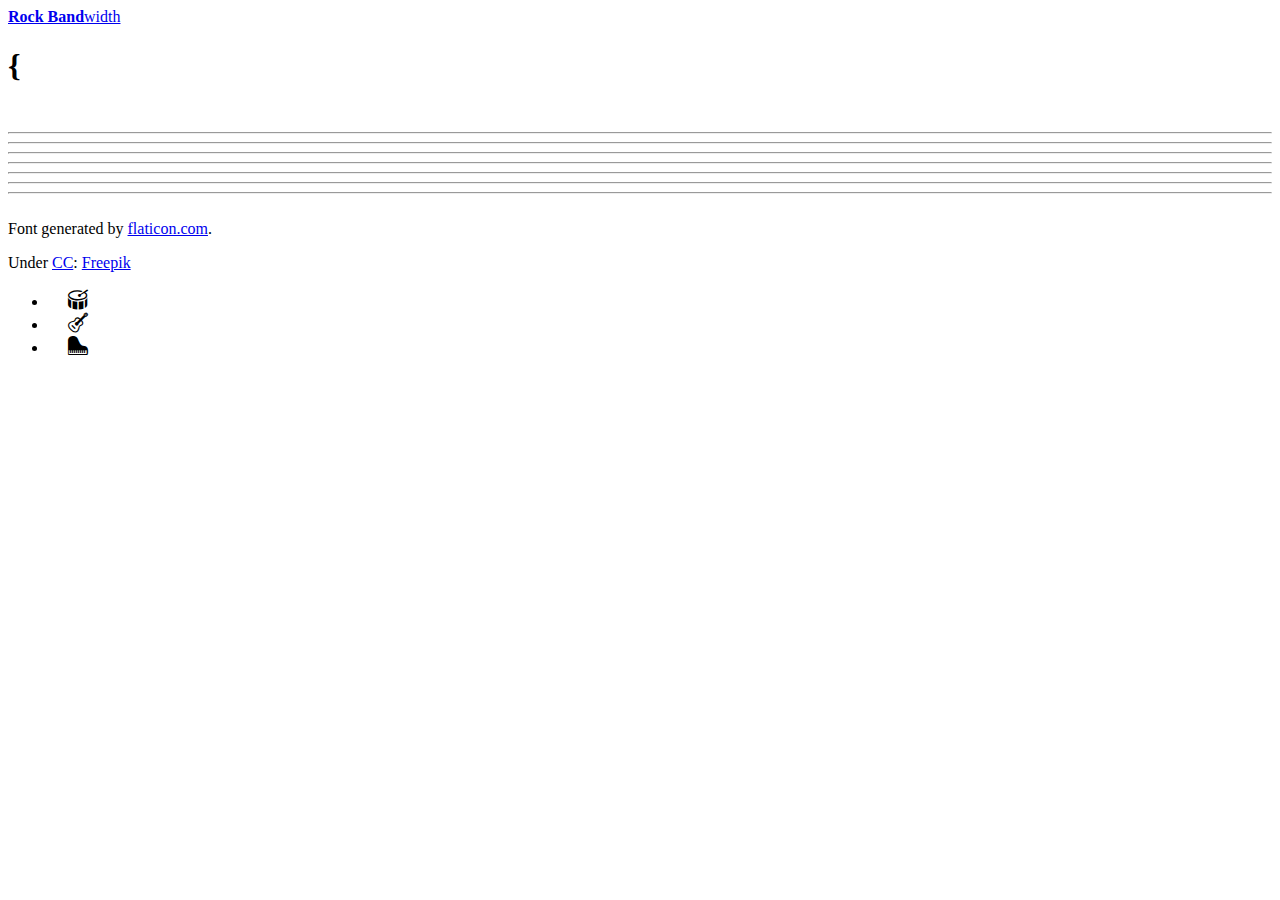
==== play.html @ 40fb5d48 "notes" ====
<!DOCTYPE html>
<html lang="en">
<head>
  <!-- SOUNDS -->
  <audio id= "a" src= "/instruments/piano/notes/a.mp3"></audio>
  <audio id= "a-" src= "/instruments/piano/notes/a-.mp3"></audio>
  <audio id= "b" src= "/instruments/piano/notes/b.mp3"></audio>
  <audio id= "c" src= "/instruments/piano/notes/c.mp3"></audio>
  <audio id= "c-" src= "/instruments/piano/notes/c-.mp3"></audio>
  <audio id= "d" src= "/instruments/piano/notes/d.mp3"></audio>
  <audio id= "d-" src= "/instruments/piano/notes/d-.mp3"></audio>
  <audio id= "e" src= "/instruments/piano/notes/e.mp3"></audio>
  <audio id= "f" src= "/instruments/piano/notes/f.mp3"></audio>
  <audio id= "f-" src= "/instruments/piano/notes/f-.mp3"></audio>
  <audio id= "g" src= "/instruments/piano/notes/g.mp3"></audio>
  <audio id= "g-" src= "/instruments/piano/notes/g-.mp3"></audio>


  <meta http-equiv="Content-Type" content="text/html; charset=UTF-8"/>
  <meta name="viewport" content="width=device-width, initial-scale=1, maximum-scale=1.0"/>
  <title>Starter Template - Materialize</title>

  <!-- CSS  -->
  <link href="https://fonts.googleapis.com/icon?family=Material+Icons" rel="stylesheet">
  <link rel="stylesheet" type="text/css" href="font/flaticon/flaticon.css">
  <link rel="stylesheet" type="text/css" href="css/master.css">
</head>
<body>
  <nav class="light-blue lighten-1" role="navigation">
    <div class="nav-wrapper container"><a id="logo-container" href="#" class="brand-logo"><strong>Rock Band</strong>width</a>

      <!-- navbar button
      <ul class="right hide-on-med-and-down">
        <li><a href="#">Navbar Link</a></li>
      </ul>


      <ul id="nav-mobile" class="side-nav">
        <li><a href="#">Navbar Link</a></li>
      </ul>
      -->

<!--      <a href="#" data-activates="nav-mobile" class="button-collapse"><i class="material-icons">menu</i></a> -->
    </div>
  </nav>

  <div id="sheetmusic">

    <div>
      <h1 id="bracket" class="unselectable">{</h1>
      <!-- <h1 id="bar" class="unselectable">|</h1> -->
    </div>
    <!-- Clef music -->
    <br />
    <hr id = "clef" /> <!-- G#/A♭ A  -->
    <hr id = "clef" /> <!-- A#/B♭ B  -->
    <hr id = "clef" /> <!-- C C#/D♭  -->
    <hr id = "clef" /> <!-- D D#/E♭  -->
    <hr id = "clef" /> <!-- F F#/G♭  -->
    <hr id = "clef" /> <!-- G  -->

    <hr id= "clef" class="unselectable" />

  </div>

  <br  />



  <!-- WHERE THE INSTRUMENT WILL GO -->
  <div id="instrumentstand">
    <div id="instrument">
      <a onClick="createNote(10)">
      <div id="piano" class="unselectable pianoshadow">
        <div id="g" class="note leftkey"></div>
        <div id="af" class="note flat"></div>
        <div id="a" class="note"></div>
        <div id="bf" class="note flat"></div>
        <div id="b" class="note"></div>
        <div id="null" class="note flat null"></div>
        <div id="c" class="note"></div>
        <div id="df" class="note flat"></div>
        <div id="d" class="note"></div>
        <div id="ef" class="note flat"></div>
        <div id="f" class="note"></div>
        <div id="gf" class="note flat"></div>
        <div id="g" class="note rightkey"></div>
      </div>
      </a>
    </div>
  </div>

  <!-- FOOTER -->
  <footer class="page-footer orange" style="margin-top:0">
    <div class="footer-copyright">
      <div class="container">
      Font generated by <a href="http://www.flaticon.com">flaticon.com</a>. <p>Under <a href="http://creativecommons.org/licenses/by/3.0/">CC</a>: <a data-file="music" href="http://www.freepik.com">Freepik</a></p>

      </div>
    </div>
  </footer>


  <!-- FAB -->
    <div class="fixed-action-btn horizontal click-to-toggle" style="bottom: 45px; right: 24px;">
    <a class="btn-floating btn-large red">
      <i class="large mdi-navigation-menu"></i>
    </a>
    <ul>
      <li><a class="btn-floating red"><i class="flaticon-icon-1222"></i></a></li>
      <li><a class="btn-floating yellow darken-1"><i class="flaticon-icon-1341"></i></a></li>
      <li><a class="btn-floating green"><i class="flaticon-icon-26304"></i></a></li>
    </ul>
  </div>



  <!--  Scripts-->
  <script src="https://code.jquery.com/jquery-2.1.1.min.js"></script>
  <script src="js/materialize.js"></script>
  <script src="js/init.js"></script>
  <script src="js/indexCode.js"></script>

  </body>
</html>
---- font/flaticon/flaticon.css ----
/*
  	Flaticon icon font: Flaticon
  	Creation date: 28/02/2016 17:11
  	*/

@font-face {
  font-family: "Flaticon";
  src: url("./Flaticon.eot");
  src: url("./Flaticon.eot?#iefix") format("embedded-opentype"),
       url("./Flaticon.woff") format("woff"),
       url("./Flaticon.ttf") format("truetype"),
       url("./Flaticon.svg#Flaticon") format("svg");
  font-weight: normal;
  font-style: normal;
}

@media screen and (-webkit-min-device-pixel-ratio:0) {
  @font-face {
    font-family: "Flaticon";
    src: url("./Flaticon.svg#Flaticon") format("svg");
  }
}

[class^="flaticon-"]:before, [class*=" flaticon-"]:before,
[class^="flaticon-"]:after, [class*=" flaticon-"]:after {   
  font-family: Flaticon;
        font-size: 20px;
font-style: normal;
margin-left: 20px;
}

.flaticon-icon-1222:before { content: "\f100"; }
.flaticon-icon-1341:before { content: "\f101"; }
.flaticon-icon-26304:before { content: "\f102"; }
.flaticon-music:before { content: "\f103"; }
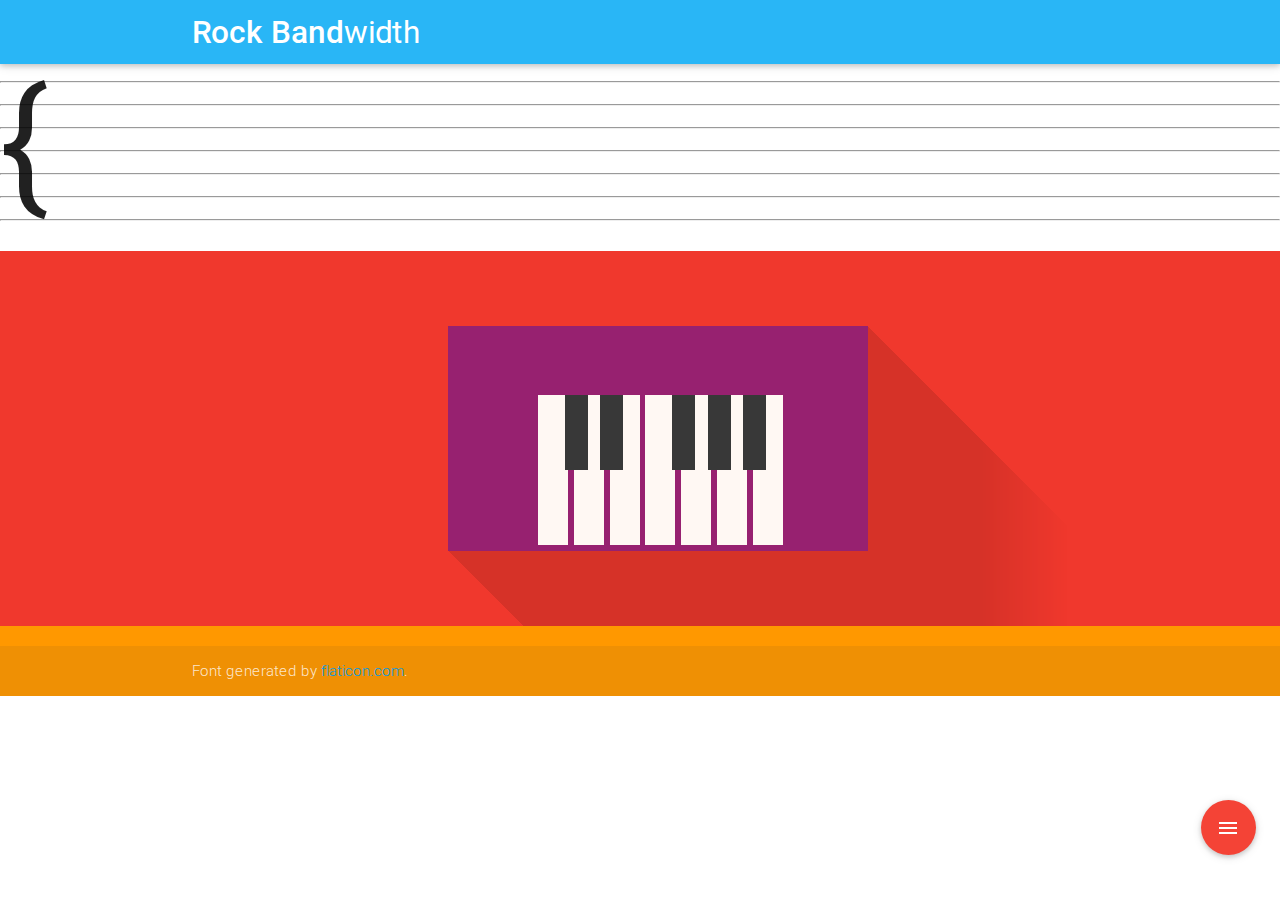
==== commit c6b31b05: "ripple effect to piano keys" ====
--- a/play.html
+++ b/play.html
@@ -2,23 +2,24 @@
 <html lang="en">
 <head>
   <!-- SOUNDS -->
-  <audio id= "a" src= "/instruments/piano/notes/a.mp3"></audio>
-  <audio id= "a-" src= "/instruments/piano/notes/a-.mp3"></audio>
-  <audio id= "b" src= "/instruments/piano/notes/b.mp3"></audio>
-  <audio id= "c" src= "/instruments/piano/notes/c.mp3"></audio>
-  <audio id= "c-" src= "/instruments/piano/notes/c-.mp3"></audio>
-  <audio id= "d" src= "/instruments/piano/notes/d.mp3"></audio>
-  <audio id= "d-" src= "/instruments/piano/notes/d-.mp3"></audio>
-  <audio id= "e" src= "/instruments/piano/notes/e.mp3"></audio>
-  <audio id= "f" src= "/instruments/piano/notes/f.mp3"></audio>
-  <audio id= "f-" src= "/instruments/piano/notes/f-.mp3"></audio>
-  <audio id= "g" src= "/instruments/piano/notes/g.mp3"></audio>
-  <audio id= "g-" src= "/instruments/piano/notes/g-.mp3"></audio>
+  <audio id= "a" src= "./instruments/piano/notes/a.mp3"></audio>
+  <audio id= "a-" src= "./instruments/piano/notes/a-.mp3"></audio>
+  <audio id= "b" src= "./instruments/piano/notes/b.mp3"></audio>
+  <audio id= "c" src= "./instruments/piano/notes/c.mp3"></audio>
+  <audio id= "c-" src= "./instruments/piano/notes/c-.mp3"></audio>
+  <audio id= "d" src= "./instruments/piano/notes/d.mp3"></audio>
+  <audio id= "d-" src= "./instruments/piano/notes/d-.mp3"></audio>
+  <audio id= "e" src= "./instruments/piano/notes/e.mp3"></audio>
+  <audio id= "f" src= "./instruments/piano/notes/f.mp3"></audio>
+  <audio id= "f-" src= "./instruments/piano/notes/f-.mp3"></audio>
+  <audio id= "g" src= "./instruments/piano/notes/g.mp3"></audio>
+  <audio id= "g-" src= "./instruments/piano/notes/g-.mp3"></audio>
 
 
   <meta http-equiv="Content-Type" content="text/html; charset=UTF-8"/>
   <meta name="viewport" content="width=device-width, initial-scale=1, maximum-scale=1.0"/>
   <title>Starter Template - Materialize</title>
+
 
   <!-- CSS  -->
   <link href="https://fonts.googleapis.com/icon?family=Material+Icons" rel="stylesheet">
@@ -52,12 +53,12 @@
     </div>
     <!-- Clef music -->
     <br />
-    <hr id = "clef" /> <!-- G#/A♭ A  -->
-    <hr id = "clef" /> <!-- A#/B♭ B  -->
-    <hr id = "clef" /> <!-- C C#/D♭  -->
-    <hr id = "clef" /> <!-- D D#/E♭  -->
-    <hr id = "clef" /> <!-- F F#/G♭  -->
-    <hr id = "clef" /> <!-- G  -->
+    <hr id = "clefA" class="clef"/> <!-- G#/A♭ A  -->
+    <hr id = "clefF" class="clef"/> <!-- A#/B♭ B  -->
+    <hr id = "clefD" class="clef"/> <!-- C C#/D♭  -->
+    <hr id = "clefB" class="clef"/> <!-- D D#/E♭  -->
+    <hr id = "clefG" class="clef"/> <!-- F F#/G♭  -->
+    <hr id = "clefE" class="clef"/> <!-- G  -->
 
     <hr id= "clef" class="unselectable" />
 
@@ -72,19 +73,19 @@
     <div id="instrument">
       <a onClick="createNote(10)">
       <div id="piano" class="unselectable pianoshadow">
-        <div id="g" class="note leftkey"></div>
-        <div id="af" class="note flat"></div>
-        <div id="a" class="note"></div>
-        <div id="bf" class="note flat"></div>
-        <div id="b" class="note"></div>
+        <div id="g" class="note leftkey waves-effect waves-ripple"></div>
+        <div id="af" class="note flat waves-effect waves-ripple"></div>
+        <div id="a" class="note waves-effect waves-ripple"></div>
+        <div id="bf" class="note flat waves-effect waves-ripple"></div>
+        <div id="b" class="note waves-effect waves-ripple"></div>
         <div id="null" class="note flat null"></div>
-        <div id="c" class="note"></div>
-        <div id="df" class="note flat"></div>
-        <div id="d" class="note"></div>
-        <div id="ef" class="note flat"></div>
-        <div id="f" class="note"></div>
-        <div id="gf" class="note flat"></div>
-        <div id="g" class="note rightkey"></div>
+        <div id="c" class="note waves-effect waves-ripple"></div>
+        <div id="df" class="note flat waves-effect waves-ripple"></div>
+        <div id="d" class="note waves-effect waves-ripple"></div>
+        <div id="ef" class="note flat waves-effect waves-ripple"></div>
+        <div id="f" class="note waves-effect waves-ripple"></div>
+        <div id="gf" class="note flat waves-effect waves-ripple"></div>
+        <div id="g" class="note rightkey waves-effect waves-ripple"></div>
       </div>
       </a>
     </div>
--- a/css/master.css
+++ b/css/master.css
@@ -0,0 +1,8 @@
+@import url("index.css");
+@import url("materialize.css") screen, projection;
+
+@import url("instruments/piano.css");
+
+body {
+
+}
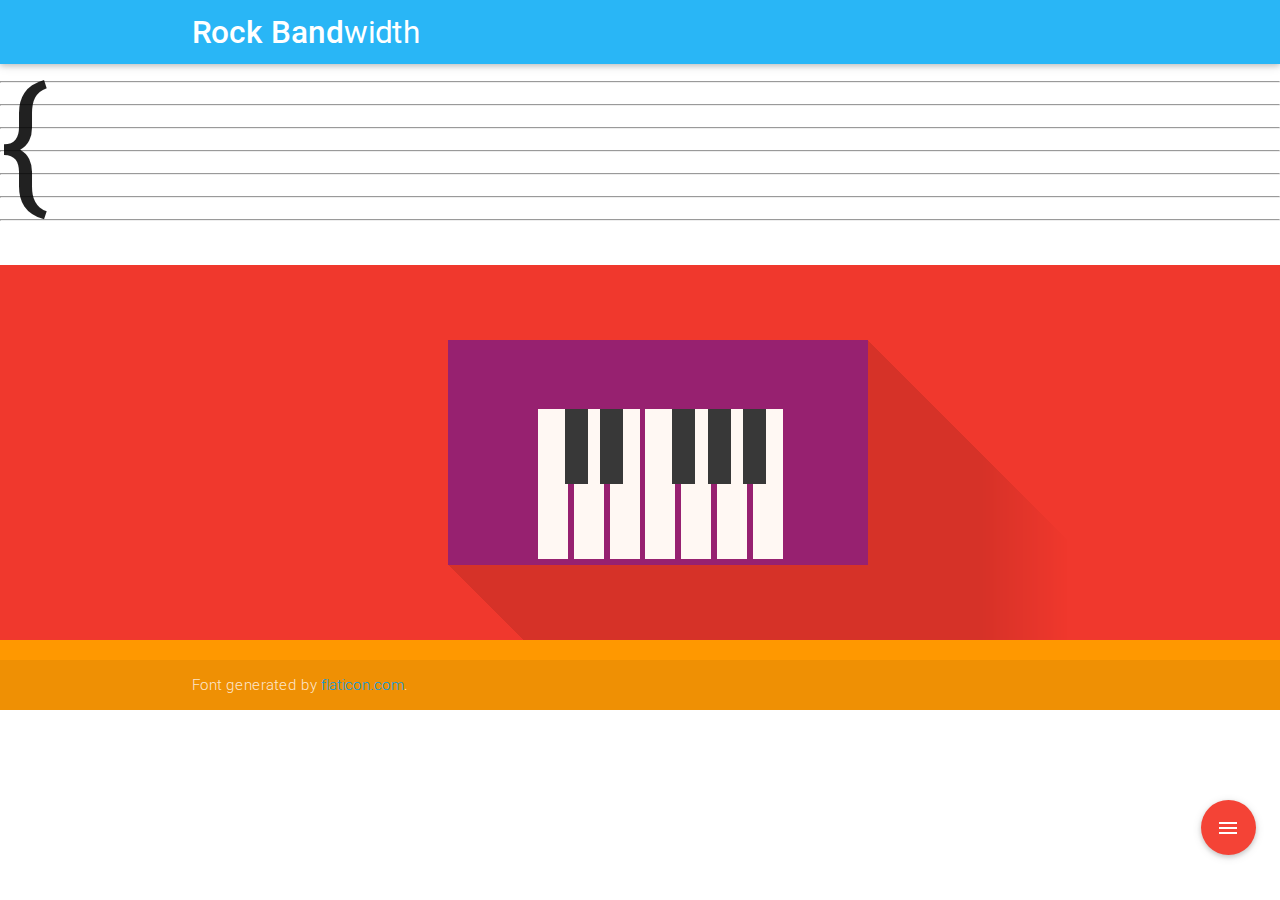
==== commit af74b843: "change "c1 c-"" ====
--- a/play.html
+++ b/play.html
@@ -53,14 +53,13 @@
     </div>
     <!-- Clef music -->
     <br />
-    <hr id = "clefA" class="clef"/> <!-- G#/A♭ A  -->
-    <hr id = "clefF" class="clef"/> <!-- A#/B♭ B  -->
-    <hr id = "clefD" class="clef"/> <!-- C C#/D♭  -->
-    <hr id = "clefB" class="clef"/> <!-- D D#/E♭  -->
+    <hr id = "clefC" class="clef"/> <!-- G#/A♭ A  -->
+    <hr id = "clefD" class="clef"/> <!-- A#/B♭ B  -->
+    <hr id = "clefE" class="clef"/> <!-- C C#/D♭  -->
+    <hr id = "clefF" class="clef"/> <!-- D D#/E♭  -->
     <hr id = "clefG" class="clef"/> <!-- F F#/G♭  -->
-    <hr id = "clefE" class="clef"/> <!-- G  -->
-
-    <hr id= "clef" class="unselectable" />
+    <hr id = "clefA" class="clef"/> <!-- G  -->
+    <hr id = "clefB" class="clef"/>
 
   </div>
 
@@ -71,23 +70,21 @@
   <!-- WHERE THE INSTRUMENT WILL GO -->
   <div id="instrumentstand">
     <div id="instrument">
-      <a onClick="createNote(10)">
       <div id="piano" class="unselectable pianoshadow">
-        <div id="g" class="note leftkey waves-effect waves-ripple"></div>
-        <div id="af" class="note flat waves-effect waves-ripple"></div>
-        <div id="a" class="note waves-effect waves-ripple"></div>
-        <div id="bf" class="note flat waves-effect waves-ripple"></div>
-        <div id="b" class="note waves-effect waves-ripple"></div>
+        <div id="c" class="note leftkey waves-effect waves-ripple" onClick=createNote("c")></div>
+        <div id="c1" class="note flat waves-effect waves-ripple" onClick=createNote("c-")></div>
+        <div id="d" class="note waves-effect waves-ripple" onClick=createNote("d")></div>
+        <div id="d1" class="note flat waves-effect waves-ripple" onClick=createNote("d-")></div>
+        <div id="e" class="note waves-effect waves-ripple" onClick=createNote("e")></div>
         <div id="null" class="note flat null"></div>
-        <div id="c" class="note waves-effect waves-ripple"></div>
-        <div id="df" class="note flat waves-effect waves-ripple"></div>
-        <div id="d" class="note waves-effect waves-ripple"></div>
-        <div id="ef" class="note flat waves-effect waves-ripple"></div>
-        <div id="f" class="note waves-effect waves-ripple"></div>
-        <div id="gf" class="note flat waves-effect waves-ripple"></div>
-        <div id="g" class="note rightkey waves-effect waves-ripple"></div>
+        <div id="f" class="note waves-effect waves-ripple" onClick=createNote("f")></div>
+        <div id="f1" class="note flat waves-effect waves-ripple" onClick=createNote(f-)></div>
+        <div id="g" class="note waves-effect waves-ripple" onClick=createNote("g")></div>
+        <div id="g1" class="note flat waves-effect waves-ripple" onClick=createNote("g-")></div>
+        <div id="a" class="note waves-effect waves-ripple" onClick=createNote("a")></div>
+        <div id="a1" class="note flat waves-effect waves-ripple" onClick=createNote("a-")></div>
+        <div id="b" class="note rightkey waves-effect waves-ripple" onClick=createNote("b")></div>
       </div>
-      </a>
     </div>
   </div>
 
